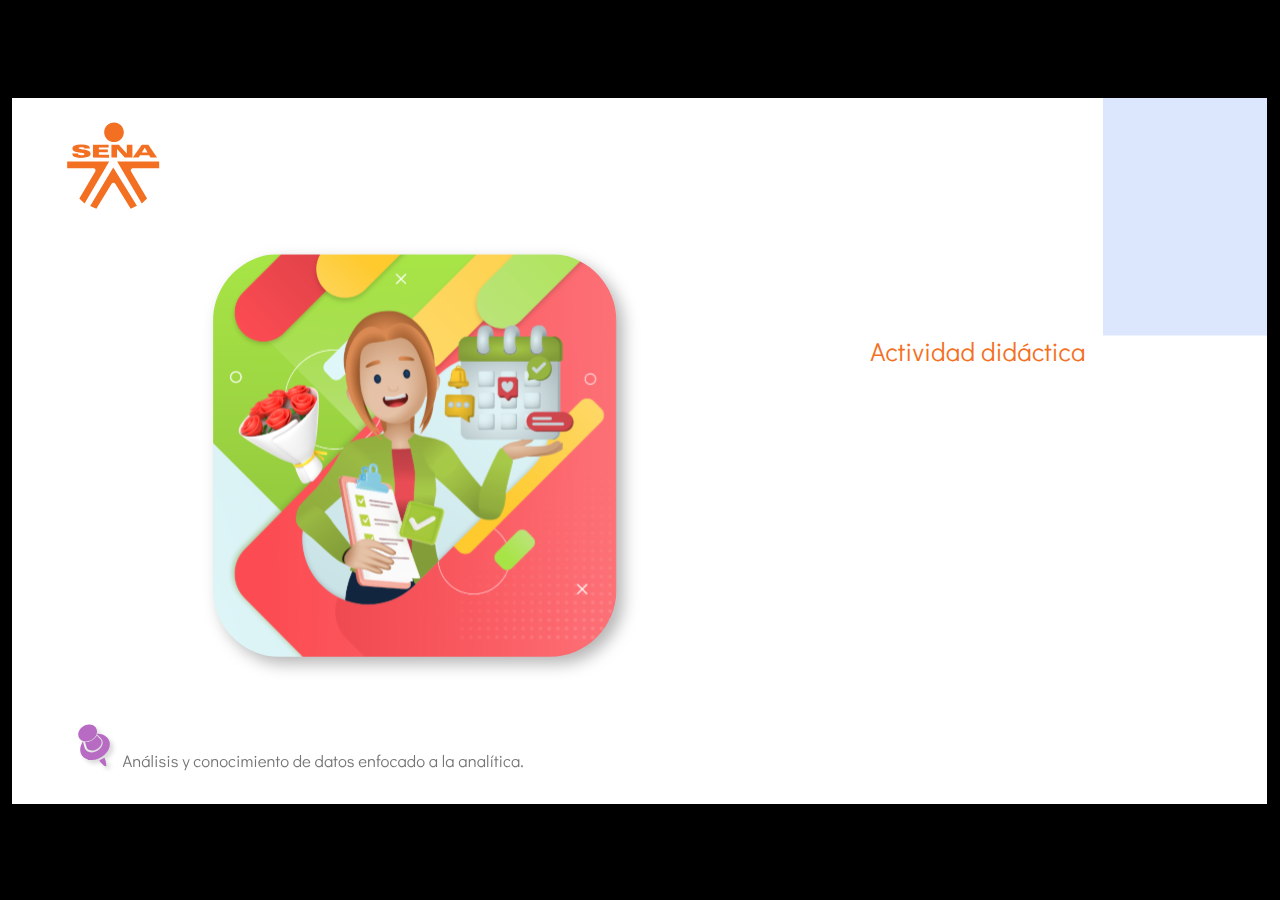
==== public/actividades/actividad1/index.html @ ea821592 "ajustes realizados" ====
﻿<!doctype html>
<html lang="es">
<head>
  <meta charset="utf-8">
  <!-- Creado con Storyline 360 - http://www.articulate.com  -->
  <!-- version: 3.70.29211.0 -->
  <title>CF17_124103</title>
  <meta http-equiv="x-ua-compatible" content="IE=edge"/>
  <meta name="viewport" content="width=device-width,initial-scale=1,user-scalable=no,shrink-to-fit=no,minimal-ui"/>
  <meta name="apple-mobile-web-app-capable" content="yes"/>
  <style>
    html, body { height: 100%; padding: 0; margin: 0 }
    #app { height: 100%; width: 100%; }
  </style>

  <script>
    window.DS = {};
    window.globals = {
      DATA_PATH_BASE: '',
      HAS_FRAME: true,
      HAS_SLIDE: true,

      lmsPresent: false,
      tinCanPresent: false,
      cmi5Present: false,
      aoSupport: false,
      scale: 'show all',
      captureRc: false,
      browserSize: 'optimal',
      bgColor: '#000000',
      features: 'AccessibleVideo,ConnectionMessages,FullScreenToggle,InsertSvgPicture,LayerPresentAsDialog,MultipleQuizTracking,UpdatedScrollingPanels,UpdatedThemeEditor',
      themeName: 'classic',
      preloaderColor: '#FFFFFF',
      suppressAnalytics: false,
      productChannel: 'stable',
      publishSource: 'storyline',
      aid: 'aid|4cb21481-d312-4348-bdca-60d84cd06748',
      cid: '0eb3e419-6673-469b-a107-70e52234aa4d',
      playerVersion: '3.70.29211.0',
      publishTimestamp: '2023-03-07T13:17:30.2328181Z',
      maxIosVideoElements: 10,
      connectionSettings: { },

      
      parseParams: function(qs) {
        if (window.globals.parsedParams != null) {
          return window.globals.parsedParams;
        }
        qs = (qs || window.location.search.substr(1)).split('+').join(' ');
        var params = {},
            tokens,
            re = /[?&]?([^=]+)=([^&]*)/g;

        while (tokens = re.exec(qs)) {
          params[decodeURIComponent(tokens[1]).trim()] =
            decodeURIComponent(tokens[2]).trim();
        }
        window.globals.parsedParams = params;
        return params;
      }

    };
  </script>
  <script>
    var isIe11 = ('ActiveXObject' in window || window.MSBlobBuilder != null)
      && window.msCrypto != null && !window.ActiveXObject;
    if (isIe11) {
      window.globals.unsupportedBrowser = true;
      document.write(atob('[base64]'));
    }
  </script>
  
  <script>window.THREE = { };</script>
  
</head>
<body style="background: #000000" class="cs-HTML theme-classic">
  <!-- 360 -->
  <script>!function(e){var i=/iPhone/i,o=/iPod/i,n=/iPad/i,t=/(?=.*\bAndroid\b)(?=.*\bMobile\b)/i,d=/Android/i,s=/(?=.*\bAndroid\b)(?=.*\bSD4930UR\b)/i,b=/(?=.*\bAndroid\b)(?=.*\b(?:KFOT|KFTT|KFJWI|KFJWA|KFSOWI|KFTHWI|KFTHWA|KFAPWI|KFAPWA|KFARWI|KFASWI|KFSAWI|KFSAWA)\b)/i,r=/IEMobile/i,h=/(?=.*\bWindows\b)(?=.*\bARM\b)/i,a=/BlackBerry/i,l=/BB10/i,p=/Opera Mini/i,f=/(CriOS|Chrome)(?=.*\bMobile\b)/i,u=/(?=.*\bFirefox\b)(?=.*\bMobile\b)/i,c=new RegExp("(?:Nexus 7|BNTV250|Kindle Fire|Silk|GT-P1000)","i"),w=function(e,i){return e.test(i)},A=function(e){var A=e||navigator.userAgent,v=A.split("[FBAN");if(void 0!==v[1]&&(A=v[0]),this.apple={phone:w(i,A),ipod:w(o,A),tablet:!w(i,A)&&w(n,A),device:w(i,A)||w(o,A)||w(n,A)},this.amazon={phone:w(s,A),tablet:!w(s,A)&&w(b,A),device:w(s,A)||w(b,A)},this.android={phone:w(s,A)||w(t,A),tablet:!w(s,A)&&!w(t,A)&&(w(b,A)||w(d,A)),device:w(s,A)||w(b,A)||w(t,A)||w(d,A)},this.windows={phone:w(r,A),tablet:w(h,A),device:w(r,A)||w(h,A)},this.other={blackberry:w(a,A),blackberry10:w(l,A),opera:w(p,A),firefox:w(u,A),chrome:w(f,A),device:w(a,A)||w(l,A)||w(p,A)||w(u,A)||w(f,A)},this.seven_inch=w(c,A),this.any=this.apple.device||this.android.device||this.windows.device||this.other.device||this.seven_inch,this.phone=this.apple.phone||this.android.phone||this.windows.phone,this.tablet=this.apple.tablet||this.android.tablet||this.windows.tablet,"undefined"==typeof window)return this},v=function(){var e=new A;return e.Class=A,e};"undefined"!=typeof module&&module.exports&&"undefined"==typeof window?module.exports=A:"undefined"!=typeof module&&module.exports&&"undefined"!=typeof window?module.exports=v():"function"==typeof define&&define.amd?define("isMobile",[],e.isMobile=v()):e.isMobile=v()}(this);
    window.isMobile.apple.tablet = window.isMobile.apple.tablet ||
      (navigator.platform === 'MacIntel' && navigator.maxTouchPoints > 1);
    window.isMobile.apple.device = window.isMobile.apple.device || window.isMobile.apple.tablet;
    window.isMobile.tablet = window.isMobile.tablet || window.isMobile.apple.tablet;
    window.isMobile.any = window.isMobile.any || window.isMobile.apple.tablet;
  </script>

  <div id="focus-sink" tabindex="-1"></div>

  <div id="preso"></div>
  <script>
    (function() {

      var classTypes = [ 'desktop', 'mobile', 'phone', 'tablet' ];

      var addDeviceClasses = function(prefix, testObj) {
        var curr, i;
        for (i = 0; i < classTypes.length; i++) {
          curr = classTypes[i];
          if (testObj[curr]) {
            document.body.classList.add(prefix + curr);
          }
        }
      };

      var params = window.globals.parseParams(),
          isDevicePreview = params.devicepreview === '1',
          isPhoneOverride = params.deviceType === 'phone' || (isDevicePreview && params.phone == '1'),
          isTabletOverride = (params.deviceType === 'tablet' || isDevicePreview) && !isPhoneOverride,
          isMobileOverride = isPhoneOverride || isTabletOverride;

      var deviceView = {
        desktop: !window.isMobile.any && !isMobileOverride,
        mobile: window.isMobile.any || isMobileOverride,
        phone: isPhoneOverride || (window.isMobile.phone && !isTabletOverride),
        tablet: isTabletOverride || window.isMobile.tablet
      };

      window.globals.deviceView = deviceView;
      window.isMobile.desktop = !window.isMobile.any;
      window.isMobile.mobile = window.isMobile.any;

      addDeviceClasses('view-', deviceView);

    })();
  </script>
  
  <script src='story_content/user.js' type=text/javascript></script>
  <div class="slide-loader"></div>

  <script>
    if (window.globals.deviceView.isMobile) { var doc = document, loader = doc.body.querySelector('.slide-loader'); [ 1, 2, 3 ].forEach(function(n) { var d = doc.createElement('div'); d.style.backgroundColor = window.globals.preloaderColor; d.classList.add('mobile-loader-dot'); d.classList.add('dot' + n); loader.appendChild(d); }); }
  </script>

  <div class="mobile-load-title-overlay" style="display: none">
    <div class="mobile-load-title">CF17_124103</div>
  </div>

  <div class="mobile-chrome-warning"></div>

  
<style>
  .warn-connection-dialog {
    display: none;
    background: transparent;
    pointer-events: none;
    position: fixed;
    left: 0;
    top: 0;
    width: 100%;
    height: 100%;
    z-index: 999;
  }

  .warn-connection-content {
    border-radius: 4px;
    background: white;
    border: 1px solid #E7E7E7;
    color: #333333;
    box-shadow: 0 2px 4px rgba(0, 0, 0, 0.25);
    transition: all 150ms ease-out;
    position: absolute;
    white-space: nowrap;
  }

  .view-phone.is-landscape .warn-connection-content {
    left: 23px;
    bottom: 23px;
  }

  .view-tablet.is-landscape .warn-connection-content {
    left: 50%;
    top: 20px;
    transform: translateX(-50%);
  }

  .is-portrait .warn-connection-content {
    transform: translate(-50%, calc(-100% - 15px));
  }

  .warn-connection-content p {
    display: inline-block;
    margin: 0 8px 0 0;
    line-height: 33px;
    font-size: 11px;
  }

  .warn-connection-content svg {
    position: relative;
    vertical-align: middle;
    margin: 0 2px 2px 8px;
  }

  .view-desktop .warn-connection-content {
    left: 1.5em;
    bottom: 1.5em;
  }

  .view-desktop .warn-connection-content p {
    font-size: 1.1em;
  }

  .is-offline .warn-connection-dialog {
    display: block;
  }

  .is-offline .cs-panel * {
    pointer-events: none !important;
  }

  .is-offline .cs-panel {
    pointer-events: all !important;
  }

  .is-offline #nav-controls * {
    pointer-events: none !important;
  }

  .is-offline #nav-controls {
    pointer-events: all !important;
  }
</style>

<div class="warn-connection-dialog">
  <div class="warn-connection-content">
    <svg width="17" height="15" viewBox="0 0 17 15" xmlns="http://www.w3.org/2000/svg">
      <path fill="#8F0000" stroke="white" d="M16.07,12.98 L15.88,12.23 L9.51,1.21 C8.97,0.26,7.6,0.26,7.06,1.21 L0.69,12.23 C0.15,13.16,0.81,14.36,1.91,14.36 H14.65 C15.47,14.36,16.05,13.7,16.07,12.98 Z"/>
      <path fill="white" stroke="white" d="M8.58,5.5 C8.35,5.28,8.5,5.35,8.21,5.32 C8.09,5.35,7.97,5.49,7.96,5.67 C7.97,5.79,7.98,5.92,7.98,6.04 L7.98,6.04 C7.99,6.17,8,6.31,8.01,6.43 L8.01,6.44 C8.03,6.92,8.06,7.41,8.09,7.9 L8.09,7.9 C8.12,8.39,8.14,8.88,8.17,9.37 C8.17,9.39,8.18,9.42,8.2,9.44 C8.23,9.46,8.25,9.47,8.28,9.47 C8.31,9.47,8.34,9.46,8.35,9.44 C8.37,9.43,8.38,9.4,8.39,9.35 L8.39,9.34 C8.39,9.24,8.4,9.15,8.4,9.05 L8.4,9.05 C8.41,8.96,8.41,8.86,8.42,8.75 C8.43,8.44,8.45,8.12,8.47,7.81 L8.47,7.81 C8.49,7.49,8.51,7.18,8.53,6.87 C8.55,6.46,8.56,6.05,8.59,5.64 L8.6,5.62 C8.6,5.57,8.59,5.53,8.58,5.5 L8.21,5.32 Z"/>
      <circle fill="white" stroke="white" cx="8.3" cy="11.35" r="0.3"/>
    </svg>
    <p>You are offline. Trying to reconnect...</p>
  </div>
</div>

<script>
  (function() {
    window.DS.connection = {
      warningShown: false,
      assets: {},
      loadingAssetGroup: false,
      retryDelay: 500
    };

    // @TODO this is POC code and can be cleaned up a bit more if we move forward
    // with the feature



    // The `window.globals.features` variable must be set in `webpack.dev.config` when testing locally - it is not enough
    // to have it in the data - but it must be set there as well.
    var useConnectionMessages = window.AbortController != null &&
      window.location.protocol != 'file:' &&
      window.globals.features.indexOf('ConnectionMessages') != -1;

    window.DS.connection.useConnectionMessages = useConnectionMessages

    var assetCount = 0;
    var checkLoadedId;
    var connectionSettings = window.globals.connectionSettings;

    if (useConnectionMessages && connectionSettings != null) {
      var contentEl = document.querySelector('.warn-connection-content');
      var messageEl = contentEl.querySelector('p')

      if (connectionSettings.useDarkTheme) {
        contentEl.style.borderColor = '#BABBBA';
        contentEl.style.backgroundColor = '#282828';
        contentEl.style.color = '#FFFFFF';
      }

      if (connectionSettings.message != null) {
        messageEl.textContent = window.decodeURIComponent(connectionSettings.message);
      }
    }

    function checkAssetsReady() {
      for (var i in DS.connection.assets) {
        if (!DS.connection.assets[i].success) {
          return false;
        }
      }
      return true;
    }

    function stopAssetGroup() {
      if (!useConnectionMessages) { return; }

      assetCount = 0;

      DS.connection.oldAssetGroup = DS.connection.assets;
      DS.connection.assets = {};
      DS.connection.loadingAssetGroup = false;
      clearInterval(checkLoadedId);
    }

    function startAssetGroup() {
      if (!useConnectionMessages) { return; }
      var ticks = 0;
      clearInterval(checkLoadedId);
      checkLoadedId = setInterval(function() {
        var loaded = 0;
        if (assetCount === 0 && loaded === 0) {
          clearInterval(checkLoadedId);
          return;
        }

        for (var i in DS.connection.assets) {
          if (DS.connection.assets[i].success) {
            loaded++;
          }
        }

        if (assetCount === loaded && checkAssetsReady()) {
          for (var i in DS.connection.assets) {
            if (DS.connection.assets[i].action) {
              DS.connection.assets[i].action();
            }
          }
          hideWarning();
          stopAssetGroup();
        }
      }, 100)
    }

    function requiredAsset(url, action, retry, type) {
      if (!useConnectionMessages) { return; }
      if (DS.connection.assets[url]) { return; }

      DS.connection.assets[url] = {
        success: false, action: action, retry: retry, type: type
      };
      assetCount = Object.keys(DS.connection.assets).length;
      if (!DS.connection.loadingAssetGroup) {
        startAssetGroup();
      }
      DS.connection.loadingAssetGroup = true;
    }

    function assetLoaded(url) {
      if (!useConnectionMessages) { return; }
      if (DS.connection.assets[url]) {
        DS.connection.assets[url].success = true;
      }
    }

    function assetFailed(url) {
      if (!useConnectionMessages) { return; }
      if (!DS.connection.assets[url]) {
        if (/\.js$/.test(url)) {
          setTimeout(function() {
            if (DS.connection.lastSlideLoaded != null) {
              DS.connection.lastSlideLoaded();
            }
          }, DS.connection.retryDelay);
        }
        return;
      }
      if (!DS.connection.warningShown) { showWarning(); }
      if (DS.connection.assets[url].retry) {
        setTimeout(function() {
          if (!DS.connection.assets[url].success) {
            DS.connection.assets[url].retry()
          }
        }, DS.connection.retryDelay);
      }
    }

    function hideWarning() {
      document.body.classList.remove('is-offline');
      DS.connection.warningShown = false;
    }
    DS.connection.hideWarning = hideWarning

    function showWarning(btn) {
      document.body.classList.add('is-offline')
      DS.connection.warningShown = true;
      updateWarningPosition();
    }

    function updateWarningPosition() {
      if (!DS.connection.warningShown) {
        return;
      }

      var isPortrait = document.body.classList.contains('is-portrait');
      var warningEl = document.querySelector('.warn-connection-content');

      if (isPortrait) {
        var slide = document.querySelector('.primary-slide');
        var slideRect = slide.getBoundingClientRect();

        warningEl.style.top = `${slideRect.top}px`
        warningEl.style.left = `${slideRect.left + slideRect.width / 2}px`
      } else {
        warningEl.style.top = null;
        warningEl.style.left = null;
      }

      window.requestAnimationFrame(updateWarningPosition);
    }

    // these will all be noops if the feature flag isn't set in
    // the data and `window.globals.features`
    DS.connection.requiredAsset = requiredAsset;
    DS.connection.assetLoaded = assetLoaded;
    DS.connection.assetFailed = assetFailed;
    DS.connection.stopAssetGroup = stopAssetGroup;
    DS.connection.startAssetGroup = startAssetGroup;
  })();
</script>


  <script>
    
    if (window.autoSpider && window.vInterfaceObject) {
      document.querySelector('.mobile-load-title-overlay').style.display = 'none';
    }
  </script>

  

  <link rel="stylesheet" href="html5/data/css/output.min.css" data-noprefix/>
</body>
<script src="html5/lib/scripts/bootstrapper.min.js"></script>
</html>
---- public/actividades/actividad1/html5/data/css/output.min.css ----
@font-face {
  font-family: 'Open SansBold CharsBoldB3CB0436';
  src: url('[data-uri]');
  font-style: normal;
  font-weight: normal;
}
@font-face {
  font-family: 'Open Sans Charset1_ 67bDB68CF72';
  src: url('[data-uri]');
  font-style: normal;
  font-weight: normal;
}
@font-face {
  font-family: 'Didact Gothic Charset1_6B66B38D';
  src: url('[data-uri]');
  font-style: normal;
  font-weight: normal;
}
@font-face {
  font-family: 'Didact GothicBold CBoldC849F24C';
  src: url('[data-uri]');
  font-style: normal;
  font-weight: normal;
}
@font-face {
  font-family: 'RobotoBold Charset1BoldB8C86D4A';
  src: url('[data-uri]');
  font-style: normal;
  font-weight: normal;
}
@font-face {
  font-family: 'Roboto Charset1_ 5oOUtD71DB4F39';
  src: url('[data-uri]');
  font-style: normal;
  font-weight: normal;
}
@font-face {
  font-family: 'Didact Gothic Charset0_9B944016';
  src: url('[data-uri]');
  font-style: normal;
  font-weight: normal;
}
@font-face {
  font-family: 'Didact GothicBold CBoldC69CEF59';
  src: url('[data-uri]');
  font-style: normal;
  font-weight: normal;
}
@font-face {
  font-family: 'Roboto Charset0_v5lJSRq46A5EDB0';
  src: url('[data-uri]');
  font-style: normal;
  font-weight: normal;
}
@font-face {
  font-family: 'RobotoBold Charset0BoldDCB83F8C';
  src: url('[data-uri]');
  font-style: normal;
  font-weight: normal;
}
.cs-HTML {
  background: rgba(0, 0, 0, 1);
}
.cs-npnxnanbnsnfns00000000001 .cs-infopanel  {
  box-shadow: 0 1px 0 rgba(0, 0, 0, 1);
  background: rgba(255, 255, 255, 1);
}
.cs-npnxnanbnsnfns00000000001 .cs-infopanel .cs-link {
  color: rgba(124, 34, 128, 1);
}
.cs-npnxnanbnsnfns00000000001 .cs-infopanel .cs-link:hover {
  color: rgba(0, 0, 238, 1);
}
.cs-npnxnanbnsnfns00000000001 .cs-infopanel .cs-name {
  color: rgba(68, 68, 68, 1);
}
.cs-npnxnanbnsnfns00000000001 .cs-infopanel .cs-title {
  color: rgba(153, 153, 153, 1);
}
.cs-npnxnanbnsnfns00000000001 .cs-infopanelpopup  {
  box-shadow: 0 1px 0 rgba(0, 0, 0, 1);
  background: linear-gradient(180deg, rgba(29, 29, 29, 1) 0%, rgba(11, 11, 11, 1) 100%);
}
.cs-npnxnanbnsnfns00000000001 .cs-infopanelpopup .cs-link {
  color: rgba(255, 255, 255, 1);
}
.cs-npnxnanbnsnfns00000000001 .cs-infopanelpopup .cs-link:hover {
  color: rgba(117, 117, 117, 1);
}
.cs-npnxnanbnsnfns00000000001 .cs-infopanelpopup .cs-name {
  color: rgba(114, 114, 114, 1);
}
.cs-npnxnanbnsnfns00000000001 .cs-infopanelpopup .cs-bio {
  color: rgba(255, 255, 255, 1);
}
.cs-npnxnanbnsnfns00000000001 .cs-timer  {
  color: rgba(255, 255, 255, 1);
}
.cs-npnxnanbnsnfns00000000001 .cs-duration stop:first-child {
  stop-color: rgba(0, 215, 255, 1);
}
.cs-npnxnanbnsnfns00000000001 .cs-duration stop:last-child {
  stop-color: rgba(0, 171, 255, 1);
}
.cs-npnxnanbnsnfns00000000001 .cs-elapsed stop:first-child {
  stop-color: rgba(254, 227, 71, 1);
}
.cs-npnxnanbnsnfns00000000001 .cs-elapsed stop:last-child {
  stop-color: rgba(252, 204, 42, 1);
}
.cs-npnxnanbnsnfns00000000001 .cs-timer .cs-pie .cs-innerstroke {
  stroke: rgba(255, 255, 255, 1);
}
.cs-npnxnanbnsnfns00000000001 .cs-timer .cs-pie .cs-innerborder {
  stroke: rgba(204, 204, 204, 1);
}
.cs-npnxnanbnsnfns00000000001 .cs-window  {
  box-shadow: 0 8px 5px rgba(0, 0, 0, 0.2);
  border-color: rgba(29, 29, 29, 1);
  background: rgba(42, 42, 42, 1);
  color: rgba(255, 255, 255, 1);
}
.cs-npnxnanbnsnfns00000000001 .cs-window .cs-diva {
  border-color: rgba(49, 49, 49, 1);
}
.cs-npnxnanbnsnfns00000000001 .cs-window .cs-divb {
  border-color: rgba(14, 14, 14, 1);
}
.cs-npnxnanbnsnfns00000000001 .cs-editor .cs-editor-slide {
  color: rgba(255, 255, 255, 1);
}
.cs-npnxnanbnsnfns00000000001 .cs-editor .cs-editor-html {
  color: rgba(255, 255, 255, 1);
}
.cs-npnxnanbnsnfns00000000001 .cs-editor .cs-editor-button {
  text-shadow: 0 1px 0 rgba(0, 0, 0, 1);
  color: rgba(255, 255, 255, 1);
  border-color: rgba(3, 3, 3, 1);
  background: linear-gradient(180deg, rgba(51, 51, 51, 1) 0%, rgba(20, 20, 20, 1) 100%);
}
.cs-npnxnanbnsnfns00000000001 .cs-editor .cs-editor-button:hover {
  background: linear-gradient(180deg, rgba(58, 58, 58, 1) 0%, rgba(12, 12, 12, 1) 100%);
}
.cs-npnxnanbnsnfns00000000001 .cs-editor .cs-editor-button:active {
  background: linear-gradient(180deg, rgba(20, 20, 20, 1) 0%, rgba(50, 50, 50, 1) 100%);
}
.cs-npnxnanbnsnfns00000000001 .cs-listitem  {
  color: rgba(255, 255, 255, 1);
  border-color: rgba(52, 52, 52, 1);
}
.cs-npnxnanbnsnfns00000000001 .cs-listitem.cs-viewed {
  color: rgba(135, 135, 135, 1);
}
.cs-npnxnanbnsnfns00000000001 .cs-listitem.cs-selected {
  color: rgba(255, 255, 255, 1);
  background: rgba(63, 63, 63, 1);
}
.cs-npnxnanbnsnfns00000000001 .cs-listitem.cs-selected:hover {
  background: rgba(63, 63, 63, 1);
}
.cs-npnxnanbnsnfns00000000001 .cs-listitem.cs-selected.hover {
  background: rgba(63, 63, 63, 1);
}
.cs-npnxnanbnsnfns00000000001 .cs-listitem.cs-selected:focus {
  background: rgba(63, 63, 63, 1);
}
.cs-npnxnanbnsnfns00000000001 .cs-listitem .cs-icon-carrot {
  fill: rgba(255, 255, 255, 1);
}
.cs-npnxnanbnsnfns00000000001 .cs-listitem .cs-icon-carrot .cs-shadow {
  fill: rgba(0, 0, 0, 1);
}
.cs-npnxnanbnsnfns00000000001 .cs-listitem:hover {
  background: rgba(49, 49, 49, 1);
}
.cs-npnxnanbnsnfns00000000001 .cs-listitem.hover {
  background: rgba(49, 49, 49, 1);
}
.cs-npnxnanbnsnfns00000000001 .cs-listitem:focus {
  background: rgba(49, 49, 49, 1);
}
.cs-npnxnanbnsnfns00000000001 .cs-glossary  {
  color: rgba(255, 255, 255, 1);
}
.cs-npnxnanbnsnfns00000000001 .cs-glossary .cs-scrolling-panel {
  background: rgba(51, 51, 51, 1);
}
.cs-npnxnanbnsnfns00000000001 .cs-glossary .cs-term.cs-selected .cs-choice-list-trigger {
  color: rgba(255, 255, 255, 1);
  background: rgba(63, 63, 63, 1);
}
.cs-npnxnanbnsnfns00000000001 .cs-glossary .cs-term.cs-selected .cs-choice-list-trigger:focus {
  color: rgba(255, 255, 255, 1);
  background: rgba(63, 63, 63, 1);
}
.cs-npnxnanbnsnfns00000000001 .cs-glossary .cs-term:hover .cs-choice-list-trigger {
  background: rgba(28, 28, 28, 1);
}
.cs-npnxnanbnsnfns00000000001 .cs-glossary .cs-term.hover .cs-choice-list-trigger {
  background: rgba(28, 28, 28, 1);
}
.cs-npnxnanbnsnfns00000000001 .cs-glossary .cs-term .cs-choice-list-trigger:focus {
  background: rgba(28, 28, 28, 1);
}
.cs-npnxnanbnsnfns00000000001 .cs-glossary .cs-diva {
  border-color: rgba(61, 61, 61, 1);
}
.cs-npnxnanbnsnfns00000000001 .cs-glossary .cs-divb {
  border-color: rgba(32, 32, 32, 1);
}
.cs-npnxnanbnsnfns00000000001 .cs-glossary .cs-divc {
  border-color: rgba(61, 61, 61, 1);
}
.cs-npnxnanbnsnfns00000000001 .cs-glossary .cs-heading {
  color: rgba(255, 255, 255, 1);
}
.cs-npnxnanbnsnfns00000000001 .cs-resource .cs-separator {
  border-color: rgba(44, 44, 44, 1);
}
.cs-npnxnanbnsnfns00000000001 .cs-outline  {
  color: rgba(255, 255, 255, 1);
}
.cs-npnxnanbnsnfns00000000001 .cs-outline .cs-diva {
  border-color: rgba(28, 28, 28, 1);
}
.cs-npnxnanbnsnfns00000000001 .cs-outline .cs-divb {
  border-color: rgba(54, 54, 54, 1);
}
.cs-npnxnanbnsnfns00000000001 .cs-outline .cs-divc {
  border-color: rgba(52, 52, 52, 1);
}
.cs-npnxnanbnsnfns00000000001 .cs-outline .cs-search-filter:hover {
  color: rgba(117, 117, 117, 1);
}
.cs-npnxnanbnsnfns00000000001 .cs-outline .cs-search-filter.hover {
  color: rgba(117, 117, 117, 1);
}
.cs-npnxnanbnsnfns00000000001 .cs-transcript  {
  color: rgba(255, 255, 255, 1);
}
.cs-npnxnanbnsnfns00000000001 .cs-transcript .cs-div {
  border-color: rgba(44, 44, 44, 1);
}
.cs-npnxnanbnsnfns00000000001 .cs-tabs:not(.topmenu-item) {
  color: rgba(114, 114, 114, 1);
}
.cs-npnxnanbnsnfns00000000001 .cs-tabs .cs-inner-button:not(.topmenu-item) {
  text-shadow: 0 1px 0 rgba(0, 0, 0, 1);
}
.cs-npnxnanbnsnfns00000000001 .cs-tabs:hover:not(.topmenu-item) {
  color: rgba(82, 84, 84, 1);
}
.cs-npnxnanbnsnfns00000000001 .cs-tabs.cs-selected {
  background: rgba(36, 36, 36, 1);
  color: rgba(255, 255, 255, 1);
}
.cs-npnxnanbnsnfns00000000001 .cs-seekcontrol  {
  background: linear-gradient(180deg, rgba(51, 51, 51, 1) 0%, rgba(20, 20, 20, 1) 100%);
  border-color: rgba(3, 3, 3, 1);
}
.cs-npnxnanbnsnfns00000000001 .cs-seekcontrol .cs-button:hover .cs-icon {
  fill: rgba(255, 255, 255, 1);
}
.cs-npnxnanbnsnfns00000000001 .cs-seekcontrol .cs-button.hover .cs-icon {
  fill: rgba(255, 255, 255, 1);
}
.cs-npnxnanbnsnfns00000000001 .cs-seekcontrol .cs-button .cs-icon-shadow {
  fill: rgba(0, 0, 0, 1);
}
.cs-npnxnanbnsnfns00000000001 .cs-seekcontrol .cs-button .cs-icon {
  fill: rgba(255, 255, 255, 1);
}
.cs-npnxnanbnsnfns00000000001 .cs-seekcontrol .cs-seek .cs-fill {
  background: rgba(255, 255, 255, 1);
}
.cs-npnxnanbnsnfns00000000001 .cs-seekcontrol .cs-seek {
  background: rgba(34, 34, 34, 1);
  border-color: rgba(26, 26, 26, 1);
}
.cs-npnxnanbnsnfns00000000001 .cs-searchinput .cs-input {
  color: rgba(45, 45, 45, 1);
  border-color: rgba(32, 32, 32, 1);
  background: rgba(255, 255, 255, 1);
}
.cs-npnxnanbnsnfns00000000001 .cs-searchinput .cs-input:focus {
  color: rgba(45, 45, 45, 1);
  background: rgba(255, 255, 255, 1);
}
.cs-npnxnanbnsnfns00000000001 .cs-searchinput .cs-input:hover {
  box-shadow: inset 0 0 1px 0 rgba(235, 148, 113, 0);
}
.cs-npnxnanbnsnfns00000000001 .cs-searchinput .cs-input.hover {
  box-shadow: inset 0 0 1px 0 rgba(235, 148, 113, 0);
}
.cs-npnxnanbnsnfns00000000001 .cs-searchinput .cs-button .cs-icon {
  fill: rgba(255, 255, 255, 1);
}
.cs-npnxnanbnsnfns00000000001 .cs-searchinput .cs-button:hover {
  fill: linear-gradient(180deg, rgba(58, 58, 58, 1) 0%, rgba(12, 12, 12, 1) 100%);
}
.cs-npnxnanbnsnfns00000000001 .cs-searchinput .cs-button.hover {
  fill: linear-gradient(180deg, rgba(58, 58, 58, 1) 0%, rgba(12, 12, 12, 1) 100%);
}
.cs-npnxnanbnsnfns00000000001 .cs-menu  {
  box-shadow: 0 1px 0 rgba(14, 14, 14, 1);
  background: rgba(36, 36, 36, 1);
}
.cs-npnxnanbnsnfns00000000001 .cs-topmenu-item.active .cs-tab {
  background: rgba(36, 36, 36, 1);
}
.cs-npnxnanbnsnfns00000000001 .cs-logo  {
  box-shadow: 0 1px 0 rgba(0, 0, 0, 1);
  background: rgba(255, 255, 255, 1);
}
.cs-npnxnanbnsnfns00000000001 .cs-checkbox  {
  color: rgba(255, 255, 255, 1);
}
.cs-npnxnanbnsnfns00000000001 .cs-checkbox:hover {
  border-color: rgba(156, 156, 156, 1);
}
.cs-npnxnanbnsnfns00000000001 .cs-checkbox.hover {
  border-color: rgba(156, 156, 156, 1);
}
.cs-npnxnanbnsnfns00000000001 .cs-checkbox .cs-box {
  color: rgba(255, 255, 255, 1);
  border-color: rgba(22, 22, 22, 1);
}
.cs-npnxnanbnsnfns00000000001 .cs-checkbox .cs-box:checked::after {
  color: rgba(43, 196, 0, 1);
}
.cs-npnxnanbnsnfns00000000001 .cs-checkbox .cs-box.checked.after {
  color: rgba(43, 196, 0, 1);
}
.cs-npnxnanbnsnfns00000000001 .cs-button  {
  text-shadow: 0 1px 0 rgba(0, 0, 0, 0);
  color: rgba(255, 255, 255, 1);
  border-color: rgba(3, 3, 3, 1);
  background: linear-gradient(180deg, rgba(243, 111, 33, 1) 0%, rgba(243, 111, 33, 1) 100%);
  box-shadow: 0 1px 0 rgba(37, 37, 37, 1);
}
.cs-npnxnanbnsnfns00000000001 .cs-button .cs-icon {
  fill: rgba(255, 255, 255, 1);
}
.cs-npnxnanbnsnfns00000000001 .cs-button .cs-icon-shadow {
  fill: rgba(0, 0, 0, 0);
}
.cs-npnxnanbnsnfns00000000001 .cs-button:hover {
  background: linear-gradient(180deg, rgba(253, 188, 46, 1) 0%, rgba(255, 192, 0, 1) 100%);
}
.cs-npnxnanbnsnfns00000000001 .cs-button.hover {
  background: linear-gradient(180deg, rgba(253, 188, 46, 1) 0%, rgba(255, 192, 0, 1) 100%);
}
.cs-npnxnanbnsnfns00000000001 .cs-button:active {
  background: linear-gradient(180deg, rgba(20, 20, 20, 1) 0%, rgba(50, 50, 50, 1) 100%);
}
.cs-npnxnanbnsnfns00000000001 .cs-button.cs-disabled:hover {
  background: linear-gradient(180deg, rgba(243, 111, 33, 1) 0%, rgba(243, 111, 33, 1) 100%);
}
.cs-npnxnanbnsnfns00000000001 .cs-button.cs-disabled.hover {
  background: linear-gradient(180deg, rgba(243, 111, 33, 1) 0%, rgba(243, 111, 33, 1) 100%);
}
.cs-npnxnanbnsnfns00000000001 .cs-button.cs-disabled:active {
  background: linear-gradient(180deg, rgba(243, 111, 33, 1) 0%, rgba(243, 111, 33, 1) 100%);
}
.cs-npnxnanbnsnfns00000000001 .cs-button.cs-volume:hover {
  background: linear-gradient(180deg, rgba(243, 111, 33, 1) 0%, rgba(243, 111, 33, 1) 100%);
}
.cs-npnxnanbnsnfns00000000001 .cs-button.cs-volume.hover {
  background: linear-gradient(180deg, rgba(243, 111, 33, 1) 0%, rgba(243, 111, 33, 1) 100%);
}
.cs-npnxnanbnsnfns00000000001 .cs-button.cs-volume:active {
  background: linear-gradient(180deg, rgba(243, 111, 33, 1) 0%, rgba(243, 111, 33, 1) 100%);
}
.cs-npnxnanbnsnfns00000000001.cs-base  {
  color: rgba(255, 255, 255, 1);
  border-color: rgba(0, 0, 0, 1);
  background: linear-gradient(180deg, rgba(0, 0, 0, 1) 0%, rgba(0, 0, 0, 1) 100%);
}
.cs-npnxnanbnsnfns00000000001.cs-base .cs-separator .cs-diva {
  background: rgba(14, 14, 14, 1);
}
.cs-npnxnanbnsnfns00000000001.cs-base .cs-separator .cs-divb {
  background: rgba(49, 49, 49, 1);
}
.cs-npnxnanbnsnfns00000000001.cs-base .cs-topmenu-item.active .cs-tab {
  border-color: rgba(14, 14, 14, 1);
}
.cs-npnxnanbnsnfns00000000001.cs-base .cs-topmenu-item.active .cs-panel {
  border-color: rgba(14, 14, 14, 1);
}
.cs-npnxnanbnsnfns00000000001.cs-base .cs-left {
  background: linear-gradient(180deg, rgba(27, 27, 27, 1) 0%, rgba(10, 10, 10, 1) 100%);
}
.cs-npnxnanbnsnfns00000000001.cs-base .cs-area-primary .cs-slide-container {
  background: linear-gradient(180deg, rgba(29, 29, 29, 1) 0%, rgba(11, 11, 11, 1) 100%);
}
.cs-npnxnanbnsnfns00000000001 .cs-volume::-moz-range-thumb {
  border-color: rgba(28, 28, 28, 1);
  box-shadow: inset 0 0 1px 0 rgba(90, 90, 90, 1);
  background: rgba(76, 76, 76, 1);
}
.cs-npnxnanbnsnfns00000000001 .cs-volume::-ms-thumb {
  border-color: rgba(28, 28, 28, 1);
  box-shadow: inset 0 0 1px 0 rgba(90, 90, 90, 1);
  background: rgba(76, 76, 76, 1);
}
.cs-npnxnanbnsnfns00000000001 .cs-volume::-webkit-slider-thumb {
  border-color: rgba(28, 28, 28, 1);
  box-shadow: inset 0 0 1px 0 rgba(90, 90, 90, 1);
  background: rgba(76, 76, 76, 1);
}
.cs-npnxnanbnsnfns00000000001 .cs-volume::-moz-range-track {
  border-color: rgba(73, 73, 73, 1);
  background: rgba(49, 49, 49, 1);
}
.cs-npnxnanbnsnfns00000000001 .cs-volume::-ms-track {
  border-color: rgba(73, 73, 73, 1);
  background: rgba(49, 49, 49, 1);
}
.cs-npnxnanbnsnfns00000000001 .cs-volume::-webkit-slider-runnable-track {
  border-color: rgba(73, 73, 73, 1);
  background: rgba(49, 49, 49, 1);
}
body.show-focus .tab-focus-box {
  border-color: rgba(255, 255, 0, 1);
}
.skipnav {
  border-color: rgba(255, 255, 0, 1);
}
.fn-npnxnanbsnfns00000000001 {
  font-family: 'Open SansD6FFC9F9';
  -webkit-font-variant-ligatures: no-common-ligatures;
  font-variant-ligatures: no-common-ligatures;
}
.fn-pxabnsnfns00000000001 {
  font-family: 'Open SansD6FFC9F9';
  -webkit-font-variant-ligatures: no-common-ligatures;
  font-variant-ligatures: no-common-ligatures;
}
.fn-npxnabnsnfns00000000001 {
  font-family: 'Open SansD6FFC9F9';
  -webkit-font-variant-ligatures: no-common-ligatures;
  font-variant-ligatures: no-common-ligatures;
}
.fn-npnxnanbnsnfns00000000001 {
  font-family: 'Open SansD6FFC9F9';
  -webkit-font-variant-ligatures: no-common-ligatures;
  font-variant-ligatures: no-common-ligatures;
}
.fn-pxabnsnfns00000000000 {
  font-family: 'Open SansD6FFC9F9';
  -webkit-font-variant-ligatures: no-common-ligatures;
  font-variant-ligatures: no-common-ligatures;
}
@font-face {
  font-family: 'Open SansD6FFC9F9';
  src: url('[data-uri]');
  font-style: normal;
  font-weight: bold;
}
@font-face {
  font-family: 'Open SansD6FFC9F9';
  src: url('[data-uri]');
  font-style: normal;
  font-weight: normal;
}
.cs-InvalidPromptSlide .cs-63q3K7s1lUX-InvalidPromptSlide-btn0 {
  color: rgba(255, 255, 255, 1);
  border-color: rgba(3, 3, 3, 1);
  background: linear-gradient(180deg, rgba(51, 51, 51, 1) 0%, rgba(20, 20, 20, 1) 100%);
  text-shadow: 0 1px 0 rgba(0, 0, 0, 1);
}
.cs-InvalidPromptSlide .cs-63q3K7s1lUX-InvalidPromptSlide-btn0 .cs-html {
  color: rgba(255, 255, 255, 1);
}
.cs-InvalidPromptSlide .cs-63q3K7s1lUX-InvalidPromptSlide-btn0 .cs-slide {
  border-color: rgba(255, 255, 255, 1);
}
.cs-InvalidPromptSlide .cs-63q3K7s1lUX-InvalidPromptSlide-btn0:hover {
  background: linear-gradient(180deg, rgba(58, 58, 58, 1) 0%, rgba(12, 12, 12, 1) 100%);
}
.cs-InvalidPromptSlide .cs-63q3K7s1lUX-InvalidPromptSlide-btn0:active {
  background: linear-gradient(180deg, rgba(20, 20, 20, 1) 0%, rgba(50, 50, 50, 1) 100%);
}
.cs-PrintPromptSlide .cs-63q3K7s1lUX-PrintPromptSlide-btn0 {
  color: rgba(255, 255, 255, 1);
  border-color: rgba(3, 3, 3, 1);
  background: linear-gradient(180deg, rgba(51, 51, 51, 1) 0%, rgba(20, 20, 20, 1) 100%);
  text-shadow: 0 1px 0 rgba(0, 0, 0, 1);
}
.cs-PrintPromptSlide .cs-63q3K7s1lUX-PrintPromptSlide-btn0 .cs-html {
  color: rgba(255, 255, 255, 1);
}
.cs-PrintPromptSlide .cs-63q3K7s1lUX-PrintPromptSlide-btn0 .cs-slide {
  border-color: rgba(255, 255, 255, 1);
}
.cs-PrintPromptSlide .cs-63q3K7s1lUX-PrintPromptSlide-btn0:hover {
  background: linear-gradient(180deg, rgba(58, 58, 58, 1) 0%, rgba(12, 12, 12, 1) 100%);
}
.cs-PrintPromptSlide .cs-63q3K7s1lUX-PrintPromptSlide-btn0:active {
  background: linear-gradient(180deg, rgba(20, 20, 20, 1) 0%, rgba(50, 50, 50, 1) 100%);
}
.cs-ScrollPromptSlide .cs-63q3K7s1lUX-ScrollPromptSlide-btn0 {
  color: rgba(255, 255, 255, 1);
  border-color: rgba(3, 3, 3, 1);
  background: linear-gradient(180deg, rgba(51, 51, 51, 1) 0%, rgba(20, 20, 20, 1) 100%);
  text-shadow: 0 1px 0 rgba(0, 0, 0, 1);
}
.cs-ScrollPromptSlide .cs-63q3K7s1lUX-ScrollPromptSlide-btn0 .cs-html {
  color: rgba(255, 255, 255, 1);
}
.cs-ScrollPromptSlide .cs-63q3K7s1lUX-ScrollPromptSlide-btn0 .cs-slide {
  border-color: rgba(255, 255, 255, 1);
}
.cs-ScrollPromptSlide .cs-63q3K7s1lUX-ScrollPromptSlide-btn0:hover {
  background: linear-gradient(180deg, rgba(58, 58, 58, 1) 0%, rgba(12, 12, 12, 1) 100%);
}
.cs-ScrollPromptSlide .cs-63q3K7s1lUX-ScrollPromptSlide-btn0:active {
  background: linear-gradient(180deg, rgba(20, 20, 20, 1) 0%, rgba(50, 50, 50, 1) 100%);
}
.cs-ExternalInterfaceErrorSlide .cs-buttonOK {
  color: rgba(255, 255, 255, 1);
  border-color: rgba(3, 3, 3, 1);
  background: linear-gradient(180deg, rgba(51, 51, 51, 1) 0%, rgba(20, 20, 20, 1) 100%);
  text-shadow: 0 1px 0 rgba(0, 0, 0, 1);
}
.cs-ExternalInterfaceErrorSlide .cs-buttonOK .cs-html {
  color: rgba(255, 255, 255, 1);
}
.cs-ExternalInterfaceErrorSlide .cs-buttonOK .cs-slide {
  border-color: rgba(255, 255, 255, 1);
}
.cs-ExternalInterfaceErrorSlide .cs-buttonOK:hover {
  background: linear-gradient(180deg, rgba(58, 58, 58, 1) 0%, rgba(12, 12, 12, 1) 100%);
}
.cs-ExternalInterfaceErrorSlide .cs-buttonOK:active {
  background: linear-gradient(180deg, rgba(20, 20, 20, 1) 0%, rgba(50, 50, 50, 1) 100%);
}
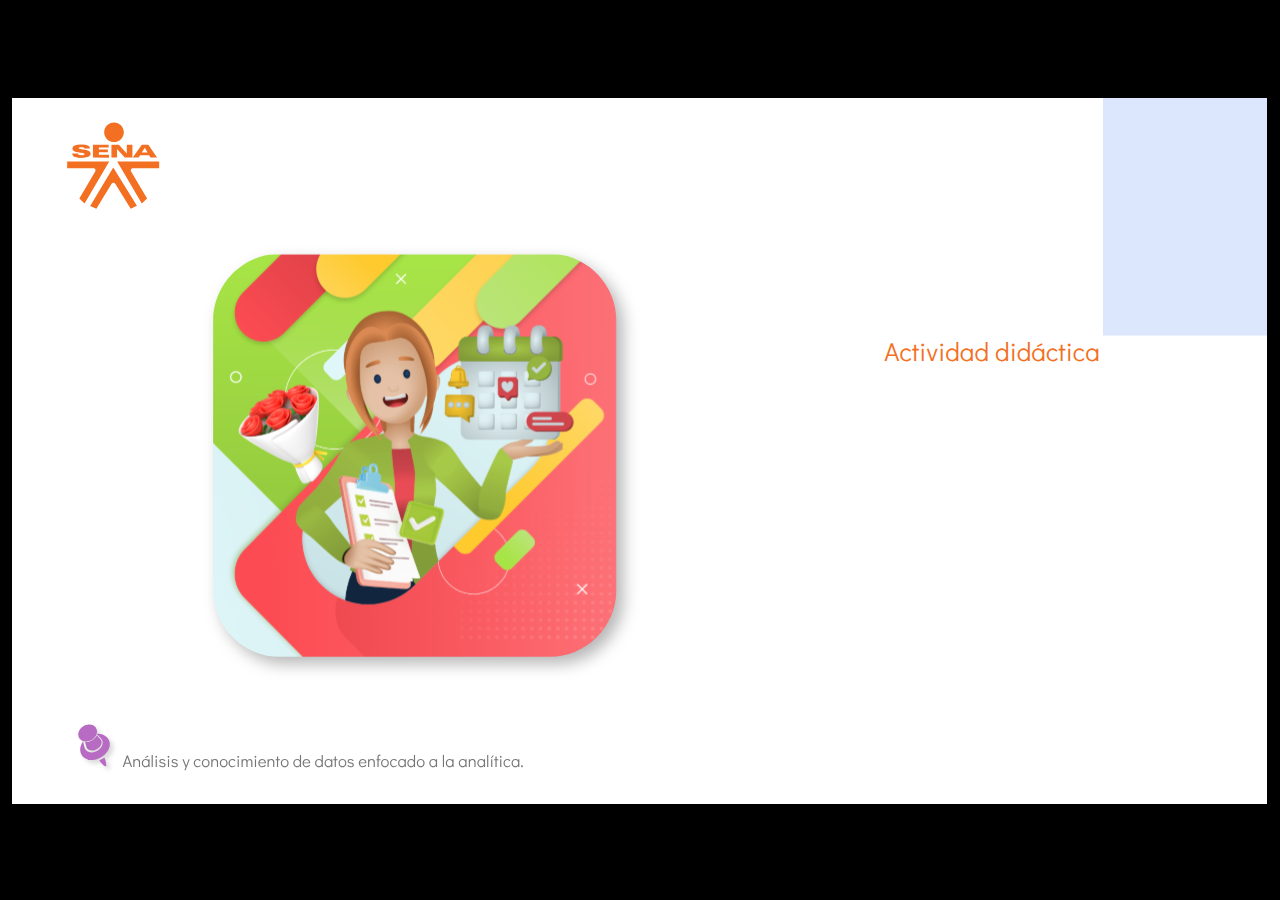
==== commit 769d532f: "ajustes realizados" ====
--- a/public/actividades/actividad1/index.html
+++ b/public/actividades/actividad1/index.html
@@ -37,7 +37,7 @@
       aid: 'aid|4cb21481-d312-4348-bdca-60d84cd06748',
       cid: '0eb3e419-6673-469b-a107-70e52234aa4d',
       playerVersion: '3.70.29211.0',
-      publishTimestamp: '2023-03-07T13:17:30.2328181Z',
+      publishTimestamp: '2023-03-13T15:47:47.3586892Z',
       maxIosVideoElements: 10,
       connectionSettings: { },
 
--- a/public/actividades/actividad1/html5/data/css/output.min.css
+++ b/public/actividades/actividad1/html5/data/css/output.min.css
@@ -1,35 +1,35 @@
 @font-face {
-  font-family: 'Open SansBold CharsBoldB3CB0436';
+  font-family: 'Open SansBold CharsBold148E482E';
   src: url('[data-uri]');
   font-style: normal;
   font-weight: normal;
 }
 @font-face {
-  font-family: 'Open Sans Charset1_ 67bDB68CF72';
+  font-family: 'Open Sans Charset1_ 6pG80509D58';
   src: url('[data-uri]');
   font-style: normal;
   font-weight: normal;
 }
 @font-face {
-  font-family: 'Didact Gothic Charset1_6B66B38D';
-  src: url('[data-uri]');
-  font-style: normal;
-  font-weight: normal;
-}
-@font-face {
-  font-family: 'Didact GothicBold CBoldC849F24C';
+  font-family: 'Didact Gothic Charset1_B9CCFA53';
+  src: url('[data-uri]');
+  font-style: normal;
+  font-weight: normal;
+}
+@font-face {
+  font-family: 'Didact GothicBold CBoldB83114C8';
   src: url('[data-uri]');
   font-style: normal;
   font-weight: normal;
 }
 @font-face {
-  font-family: 'RobotoBold Charset1BoldB8C86D4A';
+  font-family: 'RobotoBold Charset1BoldB1391FA9';
   src: url('[data-uri]');
   font-style: normal;
   font-weight: normal;
 }
 @font-face {
-  font-family: 'Roboto Charset1_ 5oOUtD71DB4F39';
+  font-family: 'Roboto Charset1_ 5h9c4dA9636925';
   src: url('[data-uri]');
   font-style: normal;
   font-weight: normal;
